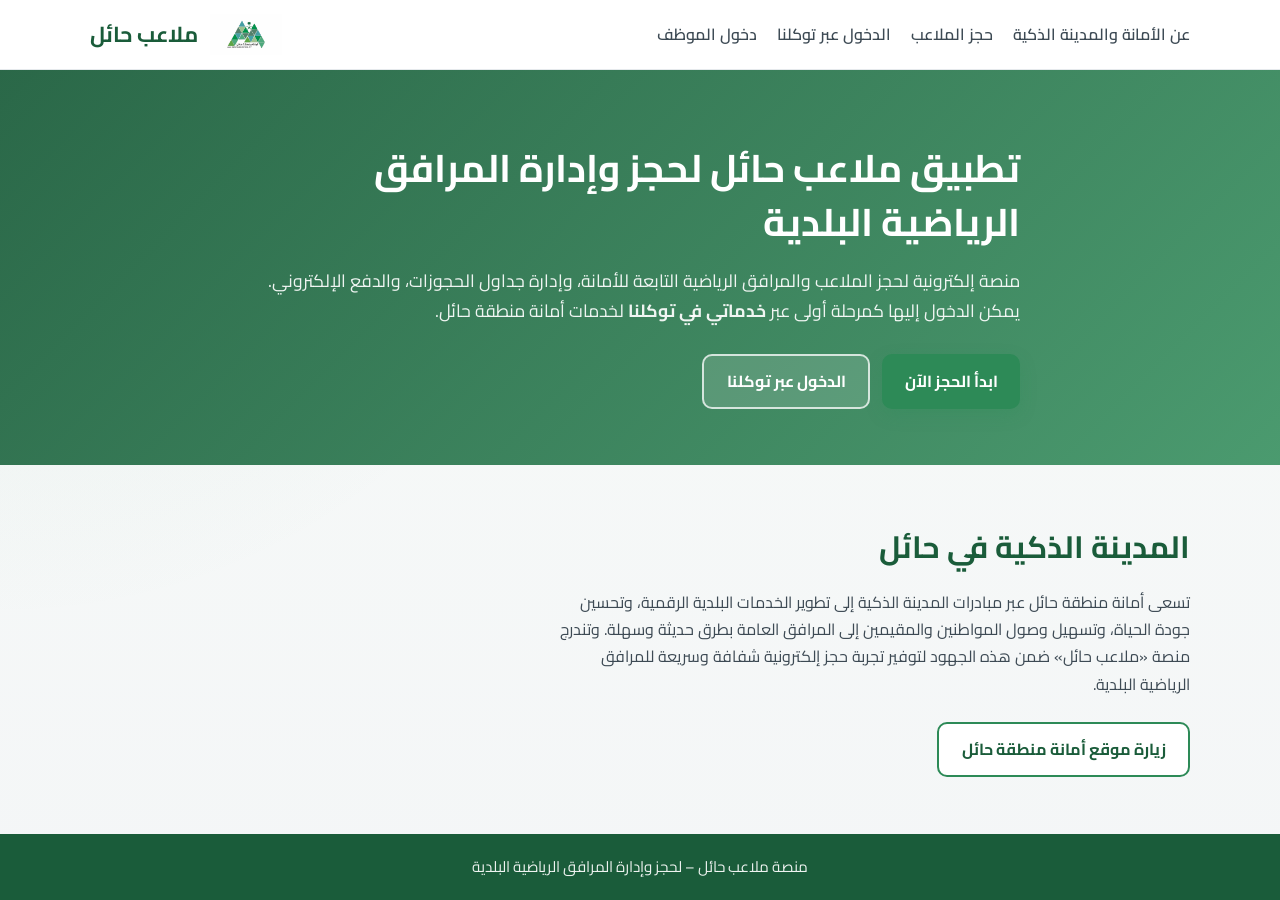
==== docs/index.html @ b4a81faf "Add static site for GitHub Pages hosting" ====
<!DOCTYPE html>
<html lang="ar" dir="rtl">
<head>
  <meta charset="UTF-8">
  <meta name="viewport" content="width=device-width, initial-scale=1.0">
  <title>ملاعب حائل | الصفحة الرئيسية</title>
  <link rel="preconnect" href="https://fonts.googleapis.com">
  <link rel="preconnect" href="https://fonts.gstatic.com" crossorigin>
  <link href="https://fonts.googleapis.com/css2?family=Cairo:wght@400;600;700&display=swap" rel="stylesheet">
  <link rel="stylesheet" href="css/style.css">
</head>
<body>
  <header class="site-header">
    <div class="container header-inner">
      <nav class="main-nav" aria-label="القائمة الرئيسية">
        <a href="index.html#about">عن الأمانة والمدينة الذكية</a>
        <a href="booking.html">حجز الملاعب</a>
        <a href="login.html">الدخول عبر توكلنا</a>
        <a href="employee-login.html">دخول الموظف</a>
      </nav>
      <a href="index.html" class="brand">
        <img src="img/hail-municipality-logo.png" alt="شعار أمانة منطقة حائل" class="brand-logo">
        <span class="brand-name">ملاعب حائل</span>
      </a>
    </div>
  </header>

  <main>
    <section class="hero">
      <div class="container hero-inner">
        <h1>تطبيق ملاعب حائل لحجز وإدارة المرافق الرياضية البلدية</h1>
        <p class="hero-lead">
          منصة إلكترونية لحجز الملاعب والمرافق الرياضية التابعة للأمانة،
          وإدارة جداول الحجوزات، والدفع الإلكتروني.
          يمكن الدخول إليها كمرحلة أولى عبر
          <strong>خدماتي في توكلنا</strong> لخدمات أمانة منطقة حائل.
        </p>
        <div class="hero-actions">
          <a href="booking.html" class="btn btn-primary">ابدأ الحجز الآن</a>
          <a href="login.html" class="btn btn-secondary hero-btn-light">الدخول عبر توكلنا</a>
        </div>
      </div>
    </section>

    <section id="about" class="section about-section">
      <div class="container">
        <h2>المدينة الذكية في حائل</h2>
        <p>
          تسعى أمانة منطقة حائل عبر مبادرات المدينة الذكية إلى تطوير الخدمات البلدية
          الرقمية، وتحسين جودة الحياة، وتسهيل وصول المواطنين والمقيمين إلى المرافق العامة
          بطرق حديثة وسهلة. وتندرج منصة «ملاعب حائل» ضمن هذه الجهود لتوفير تجربة حجز
          إلكترونية شفافة وسريعة للمرافق الرياضية البلدية.
        </p>
        <a href="https://amanathail.gov.sa/new_portal/" class="btn btn-secondary" target="_blank" rel="noopener noreferrer">
          زيارة موقع أمانة منطقة حائل
        </a>
      </div>
    </section>
  </main>

  <footer class="site-footer">
    <div class="container">
      <p>منصة ملاعب حائل – لحجز وإدارة المرافق الرياضية البلدية</p>
    </div>
  </footer>
  <script src="js/script.js"></script>
</body>
</html>
---- docs/css/style.css ----
/* ========================================
   منصة ملاعب حائل – الأنماط العامة
   ألوان مستوحاة من شعار أمانة حائل
   ======================================== */

:root {
  --green-dark: #1a5c3a;
  --green-main: #2d8a57;
  --green-light: #3fa86b;
  --green-soft: #e8f5ee;
  --gray-900: #1f2933;
  --gray-700: #3d4a54;
  --gray-500: #6b7780;
  --gray-200: #e5e9ec;
  --gray-100: #f4f6f7;
  --white: #ffffff;
  --shadow: 0 8px 24px rgba(31, 41, 51, 0.08);
  --radius: 12px;
  --max-width: 1100px;
}

/* ---------- إعادة ضبط أساسية ---------- */
*,
*::before,
*::after {
  box-sizing: border-box;
}

html {
  scroll-behavior: smooth;
}

body {
  margin: 0;
  min-height: 100vh;
  display: flex;
  flex-direction: column;
  font-family: "Cairo", "Tahoma", sans-serif;
  color: var(--gray-900);
  background:
    radial-gradient(circle at top left, rgba(45, 138, 87, 0.08), transparent 40%),
    linear-gradient(180deg, #f7faf8 0%, var(--gray-100) 100%);
  line-height: 1.7;
}

img {
  max-width: 100%;
  display: block;
}

a {
  color: inherit;
  text-decoration: none;
}

ul {
  margin: 0;
  padding: 0;
  list-style: none;
}

main {
  flex: 1;
}

.container {
  width: min(100% - 2rem, var(--max-width));
  margin-inline: auto;
}

/* ---------- الهيدر ---------- */
.site-header {
  background: var(--white);
  border-bottom: 1px solid var(--gray-200);
  position: sticky;
  top: 0;
  z-index: 100;
}

.header-inner {
  display: flex;
  align-items: center;
  justify-content: space-between;
  gap: 1.5rem;
  padding: 0.9rem 0;
  flex-wrap: wrap;
}

.brand {
  display: flex;
  align-items: center;
  gap: 0.75rem;
}

.brand-logo {
  width: 72px;
  height: auto;
  max-height: 72px;
  object-fit: contain;
}

.brand-name {
  font-size: 1.35rem;
  font-weight: 700;
  color: var(--green-dark);
}

.main-nav {
  display: flex;
  flex-wrap: wrap;
  gap: 0.5rem 1.25rem;
}

.main-nav a {
  color: var(--gray-700);
  font-weight: 600;
  transition: color 0.2s ease;
}

.main-nav a:hover {
  color: var(--green-main);
}

/* ---------- الأزرار ---------- */
.btn {
  display: inline-flex;
  align-items: center;
  justify-content: center;
  gap: 0.4rem;
  padding: 0.75rem 1.4rem;
  border: none;
  border-radius: 10px;
  font-family: inherit;
  font-size: 1rem;
  font-weight: 700;
  cursor: pointer;
  transition: background 0.2s ease, transform 0.15s ease, box-shadow 0.2s ease;
}

.btn:hover {
  transform: translateY(-1px);
}

.btn-primary {
  background: var(--green-main);
  color: var(--white);
  box-shadow: 0 6px 16px rgba(45, 138, 87, 0.25);
}

.btn-primary:hover {
  background: var(--green-dark);
}

.btn-secondary {
  background: var(--white);
  color: var(--green-dark);
  border: 2px solid var(--green-main);
}

.btn-secondary:hover {
  background: var(--green-soft);
}

.btn-block {
  width: 100%;
}

/* ---------- الصفحة الرئيسية ---------- */
.hero {
  padding: 4.5rem 0 3.5rem;
  background:
    linear-gradient(135deg, rgba(26, 92, 58, 0.92), rgba(45, 138, 87, 0.85)),
    radial-gradient(circle at 20% 20%, rgba(255, 255, 255, 0.12), transparent 35%);
  color: var(--white);
}

.hero-inner {
  max-width: 760px;
}

.hero h1 {
  margin: 0 0 1rem;
  font-size: clamp(1.7rem, 3vw, 2.4rem);
  line-height: 1.4;
}

.hero-lead {
  margin: 0 0 1.75rem;
  font-size: 1.1rem;
  color: rgba(255, 255, 255, 0.92);
}

.section {
  padding: 3.5rem 0;
}

.about-section h2,
.page-title {
  margin: 0 0 1rem;
  color: var(--green-dark);
  font-size: clamp(1.5rem, 2.4vw, 2rem);
}

.about-section p,
.page-intro {
  margin: 0 0 1.5rem;
  color: var(--gray-700);
  max-width: 70ch;
}

/* ---------- صفحة الحجز ---------- */
.parks-gallery {
  display: grid;
  grid-template-columns: repeat(3, 1fr);
  gap: 1.25rem;
  margin-bottom: 1.75rem;
}

.park-card {
  background: var(--white);
  border: 2px solid var(--gray-200);
  border-radius: var(--radius);
  box-shadow: var(--shadow);
  overflow: hidden;
  cursor: pointer;
  transition: border-color 0.2s ease, transform 0.2s ease, box-shadow 0.2s ease;
}

.park-card:hover,
.park-card:focus-visible {
  transform: translateY(-3px);
  border-color: var(--green-light);
  outline: none;
}

.park-card.is-active {
  border-color: var(--green-main);
  box-shadow: 0 10px 28px rgba(45, 138, 87, 0.2);
}

.park-card-image {
  width: 100%;
  height: 160px;
  object-fit: cover;
  background: var(--green-soft);
}

.park-card-body {
  padding: 1rem 1.1rem 1.2rem;
}

.park-card-body h2 {
  margin: 0 0 0.25rem;
  font-size: 1.15rem;
  color: var(--green-dark);
}

.park-location {
  margin: 0 0 0.55rem;
  color: var(--green-main);
  font-size: 0.9rem;
  font-weight: 600;
}

.park-card-body p {
  margin: 0 0 0.75rem;
  color: var(--gray-700);
  font-size: 0.95rem;
}

.park-fields {
  display: flex;
  flex-wrap: wrap;
  gap: 0.4rem;
}

.park-fields li {
  background: var(--green-soft);
  color: var(--green-dark);
  font-size: 0.8rem;
  font-weight: 600;
  padding: 0.25rem 0.55rem;
  border-radius: 999px;
}

.booking-layout {
  display: flex;
  gap: 1.5rem;
  align-items: stretch;
}

.booking-map-panel,
.booking-form-panel {
  flex: 1;
  background: var(--white);
  border: 1px solid var(--gray-200);
  border-radius: var(--radius);
  box-shadow: var(--shadow);
  padding: 1.5rem;
}

.booking-map-panel h2,
.booking-form-panel h2 {
  margin: 0 0 1rem;
  color: var(--green-dark);
  font-size: 1.25rem;
}

.map-frame {
  position: relative;
  border-radius: 10px;
  overflow: hidden;
  border: 1px solid var(--gray-200);
  height: 240px;
  margin-bottom: 1.25rem;
  transition: box-shadow 0.35s ease, border-color 0.35s ease;
}

.map-frame.map-highlight {
  border-color: var(--green-main);
  box-shadow: 0 0 0 4px rgba(45, 138, 87, 0.2);
}

.map-frame iframe {
  width: 100%;
  height: 100%;
  border: 0;
}

/* دبوس الموقع على الخريطة */
.map-pin {
  position: absolute;
  top: 46%;
  left: 50%;
  transform: translate(-50%, -100%);
  z-index: 2;
  display: flex;
  flex-direction: column;
  align-items: center;
  pointer-events: none;
  animation: pin-drop 0.45s ease;
}

.map-pin-icon {
  width: 28px;
  height: 28px;
  background: #e11d48;
  border: 3px solid var(--white);
  border-radius: 50% 50% 50% 0;
  transform: rotate(-45deg);
  box-shadow: 0 6px 14px rgba(0, 0, 0, 0.28);
}

.map-pin-icon::after {
  content: "";
  position: absolute;
  top: 50%;
  left: 50%;
  width: 8px;
  height: 8px;
  background: var(--white);
  border-radius: 50%;
  transform: translate(-50%, -50%);
}

.map-pin-label {
  margin-top: 0.35rem;
  padding: 0.2rem 0.55rem;
  border-radius: 999px;
  background: rgba(26, 92, 58, 0.92);
  color: var(--white);
  font-size: 0.8rem;
  font-weight: 700;
  white-space: nowrap;
  box-shadow: 0 4px 10px rgba(0, 0, 0, 0.18);
}

@keyframes pin-drop {
  from {
    opacity: 0;
    transform: translate(-50%, -140%);
  }
  to {
    opacity: 1;
    transform: translate(-50%, -100%);
  }
}

/* ---------- جدول الحجوزات ---------- */
.schedule-panel {
  border-top: 1px solid var(--gray-200);
  padding-top: 1.15rem;
}

.schedule-header h3 {
  margin: 0 0 0.35rem;
  color: var(--green-dark);
  font-size: 1.1rem;
}

.schedule-subtitle {
  margin: 0 0 0.85rem;
  color: var(--gray-500);
  font-size: 0.92rem;
}

.schedule-legend {
  display: flex;
  flex-wrap: wrap;
  gap: 0.85rem 1.25rem;
  margin-bottom: 0.9rem;
  color: var(--gray-700);
  font-size: 0.9rem;
}

.schedule-legend .dot {
  display: inline-block;
  width: 10px;
  height: 10px;
  border-radius: 50%;
  margin-left: 0.35rem;
  vertical-align: middle;
}

.schedule-legend .dot.available { background: var(--green-main); }
.schedule-legend .dot.booked { background: #b45309; }
.schedule-legend .dot.selected { background: #2563eb; }

.schedule-table-wrap {
  overflow-x: auto;
  border: 1px solid var(--gray-200);
  border-radius: 10px;
}

.schedule-table {
  width: 100%;
  border-collapse: collapse;
  min-width: 320px;
}

.schedule-table th,
.schedule-table td {
  padding: 0.7rem 0.85rem;
  text-align: center;
  border-bottom: 1px solid var(--gray-200);
}

.schedule-table th {
  background: var(--green-soft);
  color: var(--green-dark);
  font-weight: 700;
}

.schedule-table tr:last-child td {
  border-bottom: none;
}

.schedule-table tr.is-available {
  background: rgba(45, 138, 87, 0.04);
}

.schedule-table tr.is-booked {
  background: rgba(180, 83, 9, 0.08);
  color: var(--gray-500);
}

.schedule-table tr.is-selected {
  background: rgba(37, 99, 235, 0.1);
}

.slot-time {
  font-weight: 700;
  color: var(--gray-900);
}

.slot-btn {
  border: 1px solid var(--green-main);
  background: var(--white);
  color: var(--green-dark);
  border-radius: 8px;
  padding: 0.35rem 0.75rem;
  font-family: inherit;
  font-size: 0.9rem;
  font-weight: 700;
  cursor: pointer;
  transition: background 0.2s ease, color 0.2s ease;
}

.slot-btn:hover:not(:disabled) {
  background: var(--green-main);
  color: var(--white);
}

.slot-btn:disabled {
  border-color: var(--gray-200);
  color: var(--gray-500);
  background: var(--gray-100);
  cursor: not-allowed;
}

.slot-btn.is-selected {
  background: #2563eb;
  border-color: #2563eb;
  color: var(--white);
}

.field-note {
  color: var(--gray-500);
  font-size: 0.85rem;
}

.booking-summary {
  display: flex;
  flex-direction: column;
  gap: 0.3rem;
  padding: 0.9rem 1rem;
  border-radius: 10px;
  background: var(--green-soft);
  border: 1px solid rgba(45, 138, 87, 0.2);
  color: var(--gray-700);
  font-size: 0.95rem;
}

.booking-summary strong {
  color: var(--green-dark);
  margin-bottom: 0.2rem;
}

/* ---------- النماذج ---------- */
.form-card {
  display: flex;
  flex-direction: column;
  gap: 1rem;
}

.form-group {
  display: flex;
  flex-direction: column;
  gap: 0.4rem;
}

.form-group label {
  font-weight: 600;
  color: var(--gray-700);
}

.form-group input,
.form-group select,
.form-group textarea {
  width: 100%;
  padding: 0.8rem 0.95rem;
  border: 1px solid var(--gray-200);
  border-radius: 10px;
  background: var(--gray-100);
  font-family: inherit;
  font-size: 1rem;
  color: var(--gray-900);
  transition: border-color 0.2s ease, box-shadow 0.2s ease, background 0.2s ease;
  resize: vertical;
}

.form-group input:focus,
.form-group select:focus,
.form-group textarea:focus {
  outline: none;
  background: var(--white);
  border-color: var(--green-main);
  box-shadow: 0 0 0 3px rgba(45, 138, 87, 0.15);
}

.form-message {
  margin: 0;
  padding: 0.85rem 1rem;
  border-radius: 10px;
  font-weight: 600;
  text-align: center;
}

.form-message.success {
  background: var(--green-soft);
  color: var(--green-dark);
  border: 1px solid rgba(45, 138, 87, 0.25);
}

.form-message.error {
  background: #fdecec;
  color: #9b1c1c;
  border: 1px solid #f5c2c2;
}

.form-hint {
  margin: 0;
  color: var(--gray-500);
  font-size: 0.95rem;
  text-align: center;
}

/* ---------- صفحة تسجيل الدخول عبر توكلنا ---------- */
.login-wrapper {
  max-width: 460px;
  margin-inline: auto;
}

.login-wrapper-wide {
  max-width: 560px;
}

.login-card {
  background: var(--white);
  border: 1px solid var(--gray-200);
  border-radius: var(--radius);
  box-shadow: var(--shadow);
  padding: 1.75rem;
}

.tawakkalna-breadcrumb {
  display: flex;
  flex-wrap: wrap;
  gap: 0.35rem 0.45rem;
  align-items: center;
  margin-bottom: 1rem;
  color: var(--gray-500);
  font-size: 0.9rem;
}

.tawakkalna-breadcrumb .sep {
  opacity: 0.7;
}

.tawakkalna-breadcrumb strong {
  color: var(--green-dark);
}

.tawakkalna-card h2 {
  margin: 0 0 0.25rem;
  color: var(--green-dark);
  font-size: 1.15rem;
}

.tawakkalna-brand {
  display: flex;
  gap: 0.9rem;
  align-items: center;
  margin-bottom: 1rem;
}

.tawakkalna-badge {
  width: 52px;
  height: 52px;
  border-radius: 14px;
  display: grid;
  place-items: center;
  background: linear-gradient(145deg, #0f766e, #1a5c3a);
  color: var(--white);
  font-weight: 700;
  font-size: 1.35rem;
  flex-shrink: 0;
}

.tawakkalna-brand p {
  margin: 0;
  color: var(--gray-500);
  font-size: 0.92rem;
}

.tawakkalna-points {
  margin: 0 0 1.2rem;
  padding: 0;
  list-style: none;
  display: flex;
  flex-direction: column;
  gap: 0.45rem;
}

.tawakkalna-points li {
  position: relative;
  padding-right: 1.1rem;
  color: var(--gray-700);
  font-size: 0.95rem;
}

.tawakkalna-points li::before {
  content: "";
  position: absolute;
  right: 0;
  top: 0.55rem;
  width: 7px;
  height: 7px;
  border-radius: 50%;
  background: var(--green-main);
}

.tawakkalna-step-title {
  margin-bottom: 0.75rem;
}

.tawakkalna-loader {
  width: 42px;
  height: 42px;
  margin: 1.2rem auto;
  border: 3px solid var(--gray-200);
  border-top-color: var(--green-main);
  border-radius: 50%;
  animation: tw-spin 0.8s linear infinite;
}

@keyframes tw-spin {
  to { transform: rotate(360deg); }
}

.tawakkalna-user-box {
  background: var(--green-soft);
  border: 1px solid rgba(45, 138, 87, 0.2);
  border-radius: 10px;
  padding: 0.9rem 1rem;
  margin: 1rem 0;
  color: var(--gray-700);
  font-size: 0.95rem;
}

.tawakkalna-user-box p {
  margin: 0.25rem 0;
}

.hero-actions {
  display: flex;
  flex-wrap: wrap;
  gap: 0.75rem;
}

.hero-btn-light {
  background: rgba(255, 255, 255, 0.14);
  color: var(--white);
  border: 2px solid rgba(255, 255, 255, 0.75);
}

.hero-btn-light:hover {
  background: rgba(255, 255, 255, 0.22);
}

/* ---------- لوحة تحكم الموظف ---------- */
.dashboard-header {
  display: flex;
  justify-content: space-between;
  align-items: flex-start;
  gap: 1rem;
  flex-wrap: wrap;
  margin-bottom: 1rem;
}

.flash-list {
  display: flex;
  flex-direction: column;
  gap: 0.6rem;
  margin-bottom: 1.25rem;
}

.stats-grid {
  display: grid;
  grid-template-columns: repeat(3, 1fr);
  gap: 1rem;
  margin-bottom: 1.5rem;
}

.stat-card {
  background: var(--white);
  border: 1px solid var(--gray-200);
  border-radius: var(--radius);
  box-shadow: var(--shadow);
  padding: 1.1rem 1.25rem;
}

.stat-label {
  display: block;
  color: var(--gray-500);
  font-size: 0.92rem;
  margin-bottom: 0.35rem;
}

.stat-value {
  color: var(--green-dark);
  font-size: 1.8rem;
}

.dashboard-tabs {
  display: flex;
  gap: 0.75rem;
  margin-bottom: 1rem;
}

.dash-tab {
  background: var(--green-soft);
  color: var(--green-dark);
  font-weight: 700;
  padding: 0.55rem 1rem;
  border-radius: 999px;
}

.dash-panel {
  background: var(--white);
  border: 1px solid var(--gray-200);
  border-radius: var(--radius);
  box-shadow: var(--shadow);
  padding: 1.35rem;
  margin-bottom: 1.5rem;
}

.dash-panel h2 {
  margin: 0 0 1rem;
  color: var(--green-dark);
  font-size: 1.25rem;
}

.table-wrap {
  overflow-x: auto;
}

.data-table {
  width: 100%;
  border-collapse: collapse;
  min-width: 900px;
}

.data-table th,
.data-table td {
  padding: 0.75rem 0.65rem;
  border-bottom: 1px solid var(--gray-200);
  text-align: right;
  vertical-align: middle;
  font-size: 0.95rem;
}

.data-table th {
  background: var(--green-soft);
  color: var(--green-dark);
}

.status-badge {
  display: inline-block;
  padding: 0.2rem 0.55rem;
  border-radius: 999px;
  font-size: 0.85rem;
  font-weight: 700;
}

.status-badge.is-confirmed {
  background: var(--green-soft);
  color: var(--green-dark);
}

.status-badge.is-done {
  background: #e0e7ff;
  color: #3730a3;
}

.status-badge.is-cancelled {
  background: #fdecec;
  color: #9b1c1c;
}

.inline-form {
  display: flex;
  gap: 0.4rem;
  align-items: center;
}

.inline-form select {
  padding: 0.35rem 0.45rem;
  border-radius: 8px;
  border: 1px solid var(--gray-200);
  font-family: inherit;
}

.btn-small {
  padding: 0.35rem 0.7rem;
  font-size: 0.85rem;
  background: var(--green-main);
  color: var(--white);
  border: none;
  border-radius: 8px;
  font-family: inherit;
  font-weight: 700;
  cursor: pointer;
}

.parks-admin-layout {
  display: grid;
  grid-template-columns: 1.2fr 1fr;
  gap: 1.5rem;
}

.admin-parks-list {
  display: flex;
  flex-direction: column;
  gap: 0.85rem;
}

.admin-park-item {
  display: flex;
  gap: 0.85rem;
  border: 1px solid var(--gray-200);
  border-radius: 10px;
  padding: 0.75rem;
  background: var(--gray-100);
}

.admin-park-item img {
  width: 96px;
  height: 72px;
  object-fit: cover;
  border-radius: 8px;
}

.admin-park-item h3 {
  margin: 0 0 0.2rem;
  color: var(--green-dark);
  font-size: 1.05rem;
}

.admin-park-item p {
  margin: 0 0 0.25rem;
  color: var(--green-main);
  font-weight: 600;
  font-size: 0.9rem;
}

.admin-park-item small {
  color: var(--gray-700);
  line-height: 1.5;
}

.form-row {
  display: grid;
  grid-template-columns: 1fr 1fr;
  gap: 0.85rem;
}

.admin-form {
  border: 1px solid var(--gray-200);
  border-radius: var(--radius);
  padding: 1.2rem;
  background: var(--gray-100);
}

/* ---------- الفوتر ---------- */
.site-footer {
  margin-top: auto;
  background: var(--green-dark);
  color: rgba(255, 255, 255, 0.92);
  text-align: center;
  padding: 1.25rem 0;
}

.site-footer p {
  margin: 0;
  font-size: 0.95rem;
}

/* ---------- التجاوب ---------- */
@media (max-width: 1000px) {
  .parks-gallery {
    grid-template-columns: repeat(2, 1fr);
  }
}

@media (max-width: 900px) {
  .booking-layout {
    flex-direction: column;
  }

  .stats-grid,
  .parks-admin-layout,
  .form-row {
    grid-template-columns: 1fr;
  }
}

@media (max-width: 640px) {
  .header-inner {
    flex-direction: column;
    align-items: flex-start;
  }

  .hero {
    padding: 3rem 0 2.5rem;
  }

  .main-nav {
    width: 100%;
  }

  .parks-gallery {
    grid-template-columns: 1fr;
  }
}
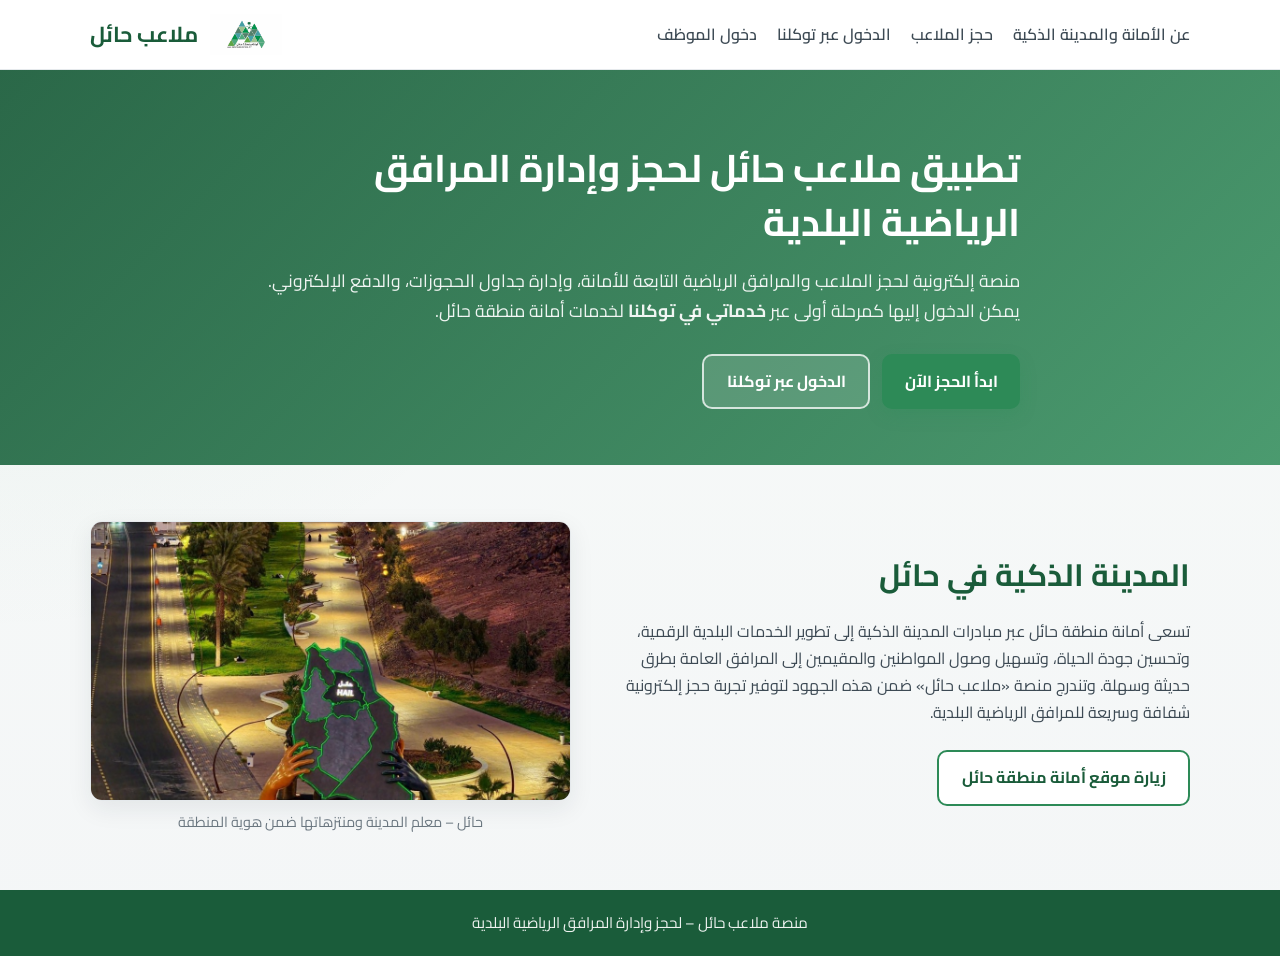
==== commit 490a9555: "Add Hail smart city image to home page" ====
--- a/docs/index.html
+++ b/docs/index.html
@@ -43,17 +43,23 @@
     </section>
 
     <section id="about" class="section about-section">
-      <div class="container">
-        <h2>المدينة الذكية في حائل</h2>
-        <p>
-          تسعى أمانة منطقة حائل عبر مبادرات المدينة الذكية إلى تطوير الخدمات البلدية
-          الرقمية، وتحسين جودة الحياة، وتسهيل وصول المواطنين والمقيمين إلى المرافق العامة
-          بطرق حديثة وسهلة. وتندرج منصة «ملاعب حائل» ضمن هذه الجهود لتوفير تجربة حجز
-          إلكترونية شفافة وسريعة للمرافق الرياضية البلدية.
-        </p>
-        <a href="https://amanathail.gov.sa/new_portal/" class="btn btn-secondary" target="_blank" rel="noopener noreferrer">
-          زيارة موقع أمانة منطقة حائل
-        </a>
+      <div class="container about-layout">
+        <div class="about-content">
+          <h2>المدينة الذكية في حائل</h2>
+          <p>
+            تسعى أمانة منطقة حائل عبر مبادرات المدينة الذكية إلى تطوير الخدمات البلدية
+            الرقمية، وتحسين جودة الحياة، وتسهيل وصول المواطنين والمقيمين إلى المرافق العامة
+            بطرق حديثة وسهلة. وتندرج منصة «ملاعب حائل» ضمن هذه الجهود لتوفير تجربة حجز
+            إلكترونية شفافة وسريعة للمرافق الرياضية البلدية.
+          </p>
+          <a href="https://amanathail.gov.sa/new_portal/" class="btn btn-secondary" target="_blank" rel="noopener noreferrer">
+            زيارة موقع أمانة منطقة حائل
+          </a>
+        </div>
+        <figure class="about-media">
+          <img src="img/hail-smart-city.png" alt="معلم خريطة حائل المضيء في أحد منتزهات المدينة" class="about-image">
+          <figcaption>حائل – معلم المدينة ومنتزهاتها ضمن هوية المنطقة</figcaption>
+        </figure>
       </div>
     </section>
   </main>
--- a/docs/css/style.css
+++ b/docs/css/style.css
@@ -208,6 +208,38 @@
   max-width: 70ch;
 }
 
+.about-layout {
+  display: flex;
+  align-items: center;
+  gap: 2rem;
+}
+
+.about-content {
+  flex: 1.1;
+}
+
+.about-media {
+  flex: 0.9;
+  margin: 0;
+}
+
+.about-image {
+  width: 100%;
+  height: 280px;
+  object-fit: cover;
+  border-radius: var(--radius);
+  border: 1px solid var(--gray-200);
+  box-shadow: var(--shadow);
+  display: block;
+}
+
+.about-media figcaption {
+  margin-top: 0.55rem;
+  color: var(--gray-500);
+  font-size: 0.9rem;
+  text-align: center;
+}
+
 /* ---------- صفحة الحجز ---------- */
 .parks-gallery {
   display: grid;
@@ -968,6 +1000,14 @@
     flex-direction: column;
   }
 
+  .about-layout {
+    flex-direction: column;
+  }
+
+  .about-image {
+    height: 220px;
+  }
+
   .stats-grid,
   .parks-admin-layout,
   .form-row {
